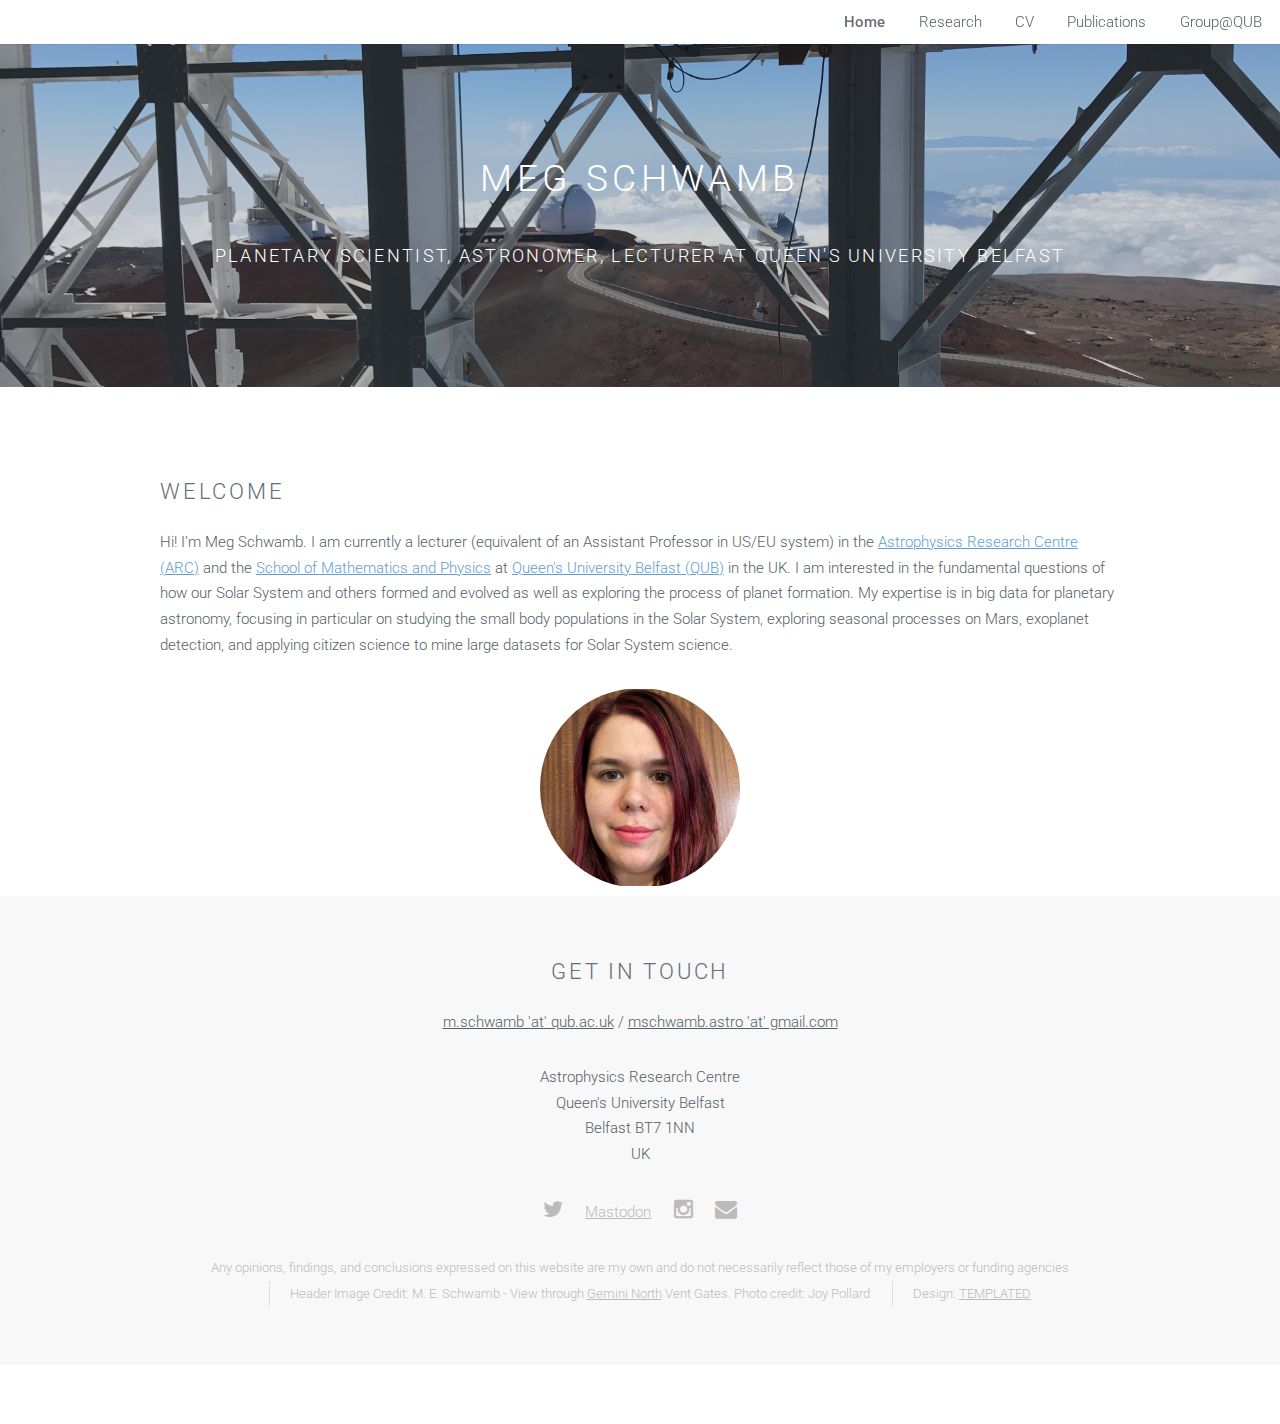
==== index.html @ 56eee299 "Update index.html" ====
<!DOCTYPE HTML>
<!--
	Ion by TEMPLATED
	templated.co @templatedco
	Released for free under the Creative Commons Attribution 3.0 license (templated.co/license)
-->
<html>
	<head>
		<title>Meg Schwamb</title>
		<meta http-equiv="content-type" content="text/html; charset=utf-8" />
		<meta name="description" content="" />
		<meta name="keywords" content="" />
		<!--[if lte IE 8]><script src="js/html5shiv.js"></script><![endif]-->
		<script src="js/jquery.min.js"></script>
		<script src="js/skel.min.js"></script>
		<script src="js/skel-layers.min.js"></script>
		<script src="js/init.js"></script>
		<noscript>
			<link rel="stylesheet" href="css/skel.css" />
			<link rel="stylesheet" href="css/style.css" />
			<link rel="stylesheet" href="css/style-xlarge.css" />
		</noscript>
	</head>
	<body id="top">

		<!-- Header -->
			<header id="header" class="skel-layers-fixed">
				<nav id="nav">
					<ul>
						<li><a href="index.html"><b>Home</b></a></li>
						<li><a href="research.html">Research</a></li>
						<li><a href="CV.html">CV</a></li>
            					<li><a href="publications.html">Publications</a></li>
						<li><a href="group.html">Group@QUB</a></li>

					</ul>
				</nav>
			</header>

		<!-- Banner -->
			<section id="banner">
				<div class="inner">
					<h2>Meg Schwamb</h2>
					<br>
					<h3> Planetary scientist, astronomer, lecturer at Queen's University Belfast</h3>
	
				</div>
			</section>

		

		<!-- Three -->
			<section id="three" class="wrapper style1">
				<div class="container">
					<div class="row">
							<section>
								<h2>Welcome</h2>
								Hi! I’m Meg Schwamb. I am currently a lecturer (equivalent of an Assistant Professor in US/EU system) in the
								 <a href="https://www.qub.ac.uk/research-centres/astrophysics-research-centre/"> Astrophysics Research Centre (ARC)</a> and the 
								<a href="http://www.qub.ac.uk/schools/SchoolofMathematicsandPhysics/">School of Mathematics and Physics</a> at
								 <a href="https://www.qub.ac.uk/">Queen's University Belfast (QUB)</a> in the UK.  
				
								I am interested in the fundamental questions of how our Solar System and others formed and evolved as well as 
								exploring the process of planet formation. My expertise is in big data for planetary astronomy, focusing in
								 particular on studying the small body populations in the Solar System, exploring seasonal processes on Mars, 
								exoplanet detection, and applying citizen science to mine large datasets for Solar System science. </p>
				
				
							</section>
					</div>
				
					  <div align="center">
						<div class="image round">
				 			<img src="files/schwamb.jpg">
						</div>
                                	</div>
				</div>
			
		<!-- Footer -->
			<footer id="footer">
				<div align="center">
						
							<h2>Get in touch</h2>

								<p> <a href="mailto:m.schwamb@qub.ac.uk">m.schwamb 'at' qub.ac.uk</a> / 
								<a href="mailto:mschwamb.astro@gmail.com">mschwamb.astro 'at' gmail.com</a> </p>
						<p> Astrophysics Research Centre <br> 
								       Queen's University Belfast <br> 
								       Belfast BT7 1NN <br>
									UK <br></p>						
	
							
							<ul class="icons">
								<li><a href="https://twitter.com/megschwamb" class="icon  fa-twitter"><span class="label">Twitter</span></a></li>
								<li><a href="https://mastodon.online/@megschwamb" rel="me" class="fa-brands  fa-mastodon"><span class="label">Mastodon</span></a></li>

					                	<li><a href="https://www.instagram.com/mschwamb/" class="icon fa-instagram"><span class="label">Instagram</span></a></li>
						               <li><a href="mailto:m.schwamb@qub.ac.uk" class="icon  fa-envelope"><span class="label">email</span></a></li>
							</ul>
					<ul class="copyright">
						<li> Any opinions, findings, and conclusions expressed on this website are my own and do not necessarily reflect those of my employers or funding agencies </li>
						<li> Header Image Credit: M. E. Schwamb - View through <a href="http://www.gemini.edu">Gemini North</a> Vent Gates. Photo credit: Joy Pollard </li>
						<li>Design: <a href="http://templated.co">TEMPLATED</a></li>
					</ul>
				</div>
			</footer>

	</body>
</html>
---- css/skel.css ----
/* Resets (http://meyerweb.com/eric/tools/css/reset/ | v2.0 | 20110126 | License: none (public domain)) */

	html,body,div,span,applet,object,iframe,h1,h2,h3,h4,h5,h6,p,blockquote,pre,a,abbr,acronym,address,big,cite,code,del,dfn,em,img,ins,kbd,q,s,samp,small,strike,strong,sub,sup,tt,var,b,u,i,center,dl,dt,dd,ol,ul,li,fieldset,form,label,legend,table,caption,tbody,tfoot,thead,tr,th,td,article,aside,canvas,details,embed,figure,figcaption,footer,header,hgroup,menu,nav,output,ruby,section,summary,time,mark,audio,video{margin:0;padding:0;border:0;font-size:100%;font:inherit;vertical-align:baseline;}article,aside,details,figcaption,figure,footer,header,hgroup,menu,nav,section{display:block;}body{line-height:1;}ol,ul{list-style:none;}blockquote,q{quotes:none;}blockquote:before,blockquote:after,q:before,q:after{content:'';content:none;}table{border-collapse:collapse;border-spacing:0;}body{-webkit-text-size-adjust:none}

/* Box Model */

	*, *:before, *:after {
		-moz-box-sizing: border-box;
		-webkit-box-sizing: border-box;
		box-sizing: border-box;
	}

/* Container */

	body {
		/* min-width: (containers) */
		min-width: 1200px;
	}

	.container {
		margin-left: auto;
		margin-right: auto;
		
		/* width: (containers) */
		width: 1200px;
	}

	/* Modifiers */
	
		.container.small {
			/* width: (containers) * 0.75; */
			width: 900px;
		}

		.container.big {
			width: 100%;

			/* max-width: (containers) * 1.25; */
			max-width: 1500px;

			/* min-width: (containers); */
			min-width: 1200px;
		}

/* Grid */

	.\31 2u { width: 100% }
	.\31 1u { width: 91.6666666667% }
	.\31 0u { width: 83.3333333333% }
	.\39 u { width: 75% }
	.\38 u { width: 66.6666666667% }
	.\37 u { width: 58.3333333333% }
	.\36 u { width: 50% }
	.\35 u { width: 41.6666666667% }
	.\34 u { width: 33.3333333333% }
	.\33 u { width: 25% }
	.\32 u { width: 16.6666666667% }
	.\31 u { width: 8.3333333333% }
	.\-11u { margin-left: 91.6666666667% }
	.\-10u { margin-left: 83.3333333333% }
	.\-9u { margin-left: 75% }
	.\-8u { margin-left: 66.6666666667% }
	.\-7u { margin-left: 58.3333333333% }
	.\-6u { margin-left: 50% }
	.\-5u { margin-left: 41.6666666667% }
	.\-4u { margin-left: 33.3333333333% }
	.\-3u { margin-left: 25% }
	.\-2u { margin-left: 16.6666666667% }
	.\-1u { margin-left: 8.3333333333% }

	/* Rows */

		.row > * {
			float: left;
		}

		.row:after {
			content: '';
			display: block;
			clear: both;
			height: 0;
		}

		.row:first-child > * {
			padding-top: 0 !important;
		}

		.row.uniform > * > :first-child {
			margin-top: 0;
		}

		.row.uniform > * > :last-child {
			margin-bottom: 0;
		}

		/* Normal */

			.row > * {
				/* padding-left: (gutters.vertical) */
				padding-left: 4em;
			}

			.row + .row > * {
				/* padding: (gutters.horizontal) 0 0 (gutters.vertical) */
				padding: 0 0 0 4em;
			}

			.row {
				/* margin-left: -(gutters.vertical) */
				margin-left: -4em;
			}

			.row + .row.uniform > * {
				/* padding: (gutters.vertical) 0 0 (gutters.vertical) */
				padding: 4em 0 0 4em;
			}

		/* Flush */

			.row.flush > * {
				padding-left: 0;
			}

			.row + .row.flush > * {
				padding: 0;
			}

			.row.flush {
				margin-left: 0;
			}

			.row + .row.uniform.flush > * {
				padding: 0;
			}

		/* Quarter */

			.row.quarter > * {
				/* padding-left: (gutters.vertical * 0.25) */
				padding-left: 1em;
			}

			.row + .row.quarter > * {
				/* padding: (gutters.horizontal * 0.25) 0 0 (gutters.vertical * 0.25) */
				padding: 0 0 0 1em;
			}

			.row.quarter {
				/* margin-left: -(gutters.vertical * 0.25) */
				margin-left: -1em;
			}

			.row + .row.uniform.quarter > * {
				/* padding: (gutters.vertical * 0.25) 0 0 (gutters.vertical * 0.25) */
				padding: 1em 0 0 1em;
			}

		/* Half */

			.row.half > * {
				/* padding-left: (gutters.vertical * 0.5) */
				padding-left: 2em;
			}

			.row + .row.half > * {
				/* padding: (gutters.horizontal * 0.5) 0 0 (gutters.vertical * 0.5) */
				padding: 0 0 0 2em;
			}

			.row.half {
				/* margin-left: -(gutters.vertical * 0.5) */
				margin-left: -2em;
			}

			.row + .row.uniform.half > * {
				/* padding: (gutters.vertical * 0.5) 0 0 (gutters.vertical * 0.5) */
				padding: 2em 0 0 2em;
			}

		/* One and (a) Half */

			.row.oneandhalf > * {
				/* padding-left: (gutters.vertical * 1.5) */
				padding-left: 6em;
			}

			.row + .row.oneandhalf > * {
				/* padding: (gutters.horizontal * 1.5) 0 0 (gutters.vertical * 1.5) */
				padding: 0 0 0 6em;
			}

			.row.oneandhalf {
				/* margin-left: -(gutters.vertical * 1.5) */
				margin-left: -6em;
			}

			.row + .row.uniform.oneandhalf > * {
				/* padding: (gutters.vertical * 1.5) 0 0 (gutters.vertical * 1.5) */
				padding: 6em 0 0 6em;
			}

		/* Double */

			.row.double > * {
				/* padding-left: (gutters.vertical * 2) */
				padding-left: 8em;
			}

			.row + .row.double > * {
				/* padding: (gutters.horizontal * 2) 0 0 (gutters.vertical * 2) */
				padding: 0 0 0 8em;
			}

			.row.double {
				/* margin-left: -(gutters.vertical * 2) */
				margin-left: -8em;
			}

			.row + .row.uniform.double > * {
				/* padding: (gutters.vertical * 2) 0 0 (gutters.vertical * 2) */
				padding: 8em 0 0 8em;
			}
---- css/style.css ----
@charset "UTF-8";
@import url(font-awesome.min.css);
@import url("http://fonts.googleapis.com/css?family=Roboto:500,300");

/*
	Ion by TEMPLATED
	templated.co @templatedco
	Released for free under the Creative Commons Attribution 3.0 license (templated.co/license)
*/

/* Basic */

	body {
		background: #fff;
	}

	body, input, select, textarea {
		color: #555f66;
		font-family: "Roboto", Helvetica, sans-serif;
		font-size: 14pt;
		font-weight: 300;
		line-height: 1.75em;
	}

	a {
		color: #629DD1;
		text-decoration: underline;
	}

		a:hover {
			text-decoration: none;
		}

	strong, b {
		color: #666f77;
		font-weight: 500;
	}

	em, i {
		font-style: italic;
	}

	p {
		margin: 0 0 2em 0;
	}

	h1, h2, h3, h4, h5, h6 {
		color: #666f77;
		font-weight: 300;
		line-height: 1em;
		margin: 0 0 1em 0;
		text-transform: uppercase;
		letter-spacing: 0.125em;
	}

		h1 a, h2 a, h3 a, h4 a, h5 a, h6 a {
			color: inherit;
			text-decoration: none;
		}

	h2 {
		font-size: 1.5em;
		line-height: 1.5em;
	}

	h3 {
		font-size: 1.25em;
		line-height: 1.5em;
	}

	h4 {
		font-size: 1em;
		line-height: 1.5em;
	}

	h5 {
		font-size: 0.9em;
		line-height: 1.5em;
	}

	h6 {
		font-size: 0.7em;
		line-height: 1.5em;
	}

	sub {
		font-size: 0.8em;
		position: relative;
		top: 0.5em;
	}

	sup {
		font-size: 0.8em;
		position: relative;
		top: -0.5em;
	}

	hr {
		border: 0;
		border-bottom: solid 1px rgba(144, 144, 144, 0.25);
		margin: 3em 0;
	}

		hr.major {
			margin: 2em 0 5em 0;
		}

	blockquote {
		border-left: solid 4px rgba(144, 144, 144, 0.25);
		font-style: italic;
		margin: 0 0 2em 0;
		padding: 0.5em 0 0.5em 2em;
	}

	code {
		background: rgba(144, 144, 144, 0.075);
		border-radius: 6px;
		border: solid 1px rgba(144, 144, 144, 0.25);
		font-family: "Courier New", monospace;
		font-size: 0.9em;
		margin: 0 0.25em;
		padding: 0.25em 0.65em;
	}

	pre {
		-webkit-overflow-scrolling: touch;
		font-family: "Courier New", monospace;
		font-size: 0.9em;
		margin: 0 0 2em 0;
		overflow-x: auto;
	}

		pre code {
			display: block;
			line-height: 1.75em;
			padding: 1em 1.5em;
		}

	.align-left {
		text-align: left;
	}

	.align-center {
		text-align: center;
	}

	.align-right {
		text-align: right;
	}

/* Section/Article */

	section.special, article.special {
		text-align: center;
	}

	header p {
		color: #bbb;
		position: relative;
		margin: 0 0 1.5em 0;
	}

	header h2 + p {
		font-size: 1.25em;
		margin-top: -1em;
		line-height: 1.5em;
	}

	header h3 + p {
		font-size: 1.1em;
		margin-top: -0.85em;
		line-height: 1.5em;
	}

	header h4 + p,
	header h5 + p,
	header h6 + p {
		font-size: 0.9em;
		margin-top: -0.75em;
		line-height: 1.5em;
	}

	header.major {
		text-align: center;
		margin: 0 0 4em 0;
	}

		header.major h2 {
			font-size: 2em;
		}

		header.major h2 + p {
			font-size: 1.5em;
			margin: -1em 0 2em 0;
		}

/* Form */

	form {
		margin: 0 0 2em 0;
	}

	label {
		color: #666f77;
		display: block;
		font-size: 0.9em;
		font-weight: 500;
		margin: 0 0 1em 0;
	}

	input[type="text"],
	input[type="password"],
	input[type="email"],
	select,
	textarea {
		-moz-appearance: none;
		-webkit-appearance: none;
		-o-appearance: none;
		-ms-appearance: none;
		appearance: none;
		background: rgba(144, 144, 144, 0.075);
		border-radius: 6px;
		border: none;
		border: solid 1px rgba(144, 144, 144, 0.25);
		color: inherit;
		display: block;
		outline: 0;
		padding: 0 1em;
		text-decoration: none;
		width: 100%;
	}

		input[type="text"]:invalid,
		input[type="password"]:invalid,
		input[type="email"]:invalid,
		select:invalid,
		textarea:invalid {
			box-shadow: none;
		}

		input[type="text"]:focus,
		input[type="password"]:focus,
		input[type="email"]:focus,
		select:focus,
		textarea:focus {
			border-color: #629DD1;
			box-shadow: 0 0 0 1px #629DD1;
		}

	.select-wrapper {
		text-decoration: none;
		display: block;
		position: relative;
	}

		.select-wrapper:before {
			content: "";
			-moz-osx-font-smoothing: grayscale;
			-webkit-font-smoothing: antialiased;
			font-family: FontAwesome;
			font-style: normal;
			font-weight: normal;
			text-transform: none !important;
		}

		.select-wrapper:before {
			color: rgba(144, 144, 144, 0.25);
			display: block;
			height: 2.75em;
			line-height: 2.75em;
			pointer-events: none;
			position: absolute;
			right: 0;
			text-align: center;
			top: 0;
			width: 2.75em;
		}

		.select-wrapper select::-ms-expand {
			display: none;
		}

	input[type="text"],
	input[type="password"],
	input[type="email"],
	select {
		height: 2.75em;
	}

	textarea {
		padding: 0.75em 1em;
	}

	input[type="checkbox"],
	input[type="radio"] {
		-moz-appearance: none;
		-webkit-appearance: none;
		-o-appearance: none;
		-ms-appearance: none;
		appearance: none;
		display: block;
		float: left;
		margin-right: -2em;
		opacity: 0;
		width: 1em;
		z-index: -1;
	}

		input[type="checkbox"] + label,
		input[type="radio"] + label {
			text-decoration: none;
			color: #555f66;
			cursor: pointer;
			display: inline-block;
			font-size: 1em;
			font-weight: 300;
			padding-left: 2.4em;
			padding-right: 0.75em;
			position: relative;
		}

			input[type="checkbox"] + label:before,
			input[type="radio"] + label:before {
				-moz-osx-font-smoothing: grayscale;
				-webkit-font-smoothing: antialiased;
				font-family: FontAwesome;
				font-style: normal;
				font-weight: normal;
				text-transform: none !important;
			}

			input[type="checkbox"] + label:before,
			input[type="radio"] + label:before {
				background: rgba(144, 144, 144, 0.075);
				border-radius: 6px;
				border: solid 1px rgba(144, 144, 144, 0.25);
				content: '';
				display: inline-block;
				height: 1.65em;
				left: 0;
				line-height: 1.58125em;
				position: absolute;
				text-align: center;
				top: 0;
				width: 1.65em;
			}

		input[type="checkbox"]:checked + label:before,
		input[type="radio"]:checked + label:before {
			background: #192024;
			border-color: #192024;
			color: #ffffff;
			content: '\f00c';
		}

		input[type="checkbox"]:focus + label:before,
		input[type="radio"]:focus + label:before {
			border-color: #629DD1;
			box-shadow: 0 0 0 1px #629DD1;
		}

	input[type="checkbox"] + label:before {
		border-radius: 6px;
	}

	input[type="radio"] + label:before {
		border-radius: 100%;
	}

	::-webkit-input-placeholder {
		color: #bbb !important;
		opacity: 1.0;
	}

	:-moz-placeholder {
		color: #bbb !important;
		opacity: 1.0;
	}

	::-moz-placeholder {
		color: #bbb !important;
		opacity: 1.0;
	}

	:-ms-input-placeholder {
		color: #bbb !important;
		opacity: 1.0;
	}

	.formerize-placeholder {
		color: #bbb !important;
		opacity: 1.0;
	}

/* Box */

	.box {
		border-radius: 6px;
		border: solid 1px rgba(144, 144, 144, 0.25);
		margin-bottom: 2em;
		padding: 3em 2em;
	}

		.box > :last-child,
		.box > :last-child > :last-child,
		.box > :last-child > :last-child > :last-child {
			margin-bottom: 0;
		}

		.box.alt {
			border: 0;
			border-radius: 0;
			padding: 0;
		}

/* Icon */

	.icon {
		text-decoration: none;
		border-bottom: none;
		position: relative;
	}

		.icon:before {
			-moz-osx-font-smoothing: grayscale;
			-webkit-font-smoothing: antialiased;
			font-family: FontAwesome;
			font-style: normal;
			font-weight: normal;
			text-transform: none !important;
		}

		.icon > .label {
			display: none;
		}

		.icon.major {
			display: inline-block;
			margin: 0 0 1.25em 0;
			color: #ffffff;
			background: #629DD1;
			width: 3em;
			height: 3em;
			font-size: 2em;
			text-align: center;
			line-height: 3em;
			border-radius: 100%;
			box-shadow: 0 0 0 10px #fff, 0 0 0 11px rgba(144, 144, 144, 0.25);
		}

/* Image */

	.image {
		border-radius: 6px;
		border: 0;
		display: inline-block;
		position: relative;
	}

		.image img {
			border-radius: 6px;
			display: block;
		}

		.image.round img {
			border-radius: 100%;
		      	text-align: center;
			width: 200px;
    			height: 200px;
    			object-fit: contain;

			}
		.image.left {
			float: left;
			padding: 0 1.5em 1em 0;
			top: 0.25em;
		}

		.image.right {
			float: right;
			padding: 0 0 1em 1.5em;
			top: 0.25em;
		}

		.image.fit {
			display: block;
			margin: 0 0 2em 0;
			width: 100%;
		}

			.image.fit img {
				display: block;
				width: 100%;
			}

/* List */

	ol {
		list-style: decimal;
		margin: 0 0 2em 0;
		padding-left: 1.25em;
	}

		ol li {
			padding-left: 0.25em;
		}

	ul {
		list-style: disc;
		margin: 0 0 2em 0;
		padding-left: 1em;
	}

		ul li {
			padding-left: 0.5em;
		}

		ul.alt {
			list-style: none;
			padding-left: 0;
		}

			ul.alt li {
				border-top: solid 1px rgba(144, 144, 144, 0.25);
				padding: 0.5em 0;
			}

				ul.alt li:first-child {
					border-top: 0;
					padding-top: 0;
				}

		ul.icons {
			cursor: default;
			list-style: none;
			padding-left: 0;
		}

			ul.icons li {
				display: inline-block;
				padding: 0 1.25em 0 0;
			}

				ul.icons li:last-child {
					padding-right: 0;
				}

				ul.icons li .icon:before {
					font-size: 1.5em;
				}

		ul.actions {
			cursor: default;
			list-style: none;
			padding-left: 0;
		}

			ul.actions li {
				display: inline-block;
				padding: 0 1em 0 0;
				vertical-align: middle;
			}

				ul.actions li:last-child {
					padding-right: 0;
				}

			ul.actions.small li {
				padding: 0 0.5em 0 0;
			}

			ul.actions.vertical li {
				display: block;
				padding: 1em 0 0 0;
			}

				ul.actions.vertical li:first-child {
					padding-top: 0;
				}

				ul.actions.vertical li > * {
					margin-bottom: 0;
				}

			ul.actions.vertical.small li {
				padding: 0.5em 0 0 0;
			}

				ul.actions.vertical.small li:first-child {
					padding-top: 0;
				}

			ul.actions.fit {
				display: table;
				margin-left: -1em;
				padding: 0;
				table-layout: fixed;
				width: calc(100% + 1em);
			}

				ul.actions.fit li {
					display: table-cell;
					padding: 0 0 0 1em;
				}

					ul.actions.fit li > * {
						margin-bottom: 0;
					}

				ul.actions.fit.small {
					margin-left: -0.5em;
					width: calc(100% + 0.5em);
				}

					ul.actions.fit.small li {
						padding: 0 0 0 0.5em;
					}

	dl {
		margin: 0 0 2em 0;
	}

/* Table */

	.table-wrapper {
		-webkit-overflow-scrolling: touch;
		overflow-x: auto;
	}

	table {
		margin: 0 0 2em 0;
		width: 100%;
	}

		table tbody tr {
			border: solid 1px rgba(144, 144, 144, 0.25);
			border-left: 0;
			border-right: 0;
		}

			table tbody tr:nth-child(2n + 1) {
				background-color: rgba(144, 144, 144, 0.075);
			}

		table td {
			padding: 0.75em 0.75em;
		}

		table th {
			color: #666f77;
			font-size: 0.9em;
			font-weight: 500;
			padding: 0 0.75em 0.75em 0.75em;
			text-align: left;
		}

		table thead {
			border-bottom: solid 2px rgba(144, 144, 144, 0.25);
		}

		table tfoot {
			border-top: solid 2px rgba(144, 144, 144, 0.25);
		}

		table.alt {
			border-collapse: separate;
		}

			table.alt tbody tr td {
				border: solid 1px rgba(144, 144, 144, 0.25);
				border-left-width: 0;
				border-top-width: 0;
			}

				table.alt tbody tr td:first-child {
					border-left-width: 1px;
				}

			table.alt tbody tr:first-child td {
				border-top-width: 1px;
			}

			table.alt thead {
				border-bottom: 0;
			}

			table.alt tfoot {
				border-top: 0;
			}

/* Button */

	input[type="submit"],
	input[type="reset"],
	input[type="button"],
	.button {
		-moz-appearance: none;
		-webkit-appearance: none;
		-o-appearance: none;
		-ms-appearance: none;
		appearance: none;
		-moz-transition: background-color 0.2s ease-in-out, color 0.2s ease-in-out;
		-webkit-transition: background-color 0.2s ease-in-out, color 0.2s ease-in-out;
		-o-transition: background-color 0.2s ease-in-out, color 0.2s ease-in-out;
		-ms-transition: background-color 0.2s ease-in-out, color 0.2s ease-in-out;
		transition: background-color 0.2s ease-in-out, color 0.2s ease-in-out;
		background-color: #192024;
		border-radius: 6px;
		border: 0;
		color: #ffffff !important;
		cursor: pointer;
		display: inline-block;
		font-weight: 300;
		text-transform: uppercase;
		letter-spacing: 0.125em;
		font-size: 0.9em;
		height: 2.85em;
		line-height: 2.85em;
		padding: 0 1.75em;
		text-align: center;
		text-decoration: none;
		white-space: nowrap;
		text-indent: 0.25em;
	}

		input[type="submit"]:hover,
		input[type="reset"]:hover,
		input[type="button"]:hover,
		.button:hover {
			background-color: #232d33;
		}

		input[type="submit"]:active,
		input[type="reset"]:active,
		input[type="button"]:active,
		.button:active {
			background-color: #0f1315;
		}

		input[type="submit"].icon,
		input[type="reset"].icon,
		input[type="button"].icon,
		.button.icon {
			padding-left: 1.35em;
		}

			input[type="submit"].icon:before,
			input[type="reset"].icon:before,
			input[type="button"].icon:before,
			.button.icon:before {
				margin-right: 0.5em;
			}

		input[type="submit"].fit,
		input[type="reset"].fit,
		input[type="button"].fit,
		.button.fit {
			display: block;
			margin: 0 0 1em 0;
			width: 100%;
		}

		input[type="submit"].small,
		input[type="reset"].small,
		input[type="button"].small,
		.button.small {
			font-size: 0.7em;
		}

		input[type="submit"].big,
		input[type="reset"].big,
		input[type="button"].big,
		.button.big {
			font-size: 1.2em;
			height: 2.65em;
			line-height: 2.65em;
		}

		input[type="submit"].alt,
		input[type="reset"].alt,
		input[type="button"].alt,
		.button.alt {
			background-color: transparent;
			box-shadow: inset 0 0 0 1px rgba(144, 144, 144, 0.25);
			color: #666f77 !important;
		}

			input[type="submit"].alt:hover,
			input[type="reset"].alt:hover,
			input[type="button"].alt:hover,
			.button.alt:hover {
				background-color: rgba(144, 144, 144, 0.075);
			}

			input[type="submit"].alt:active,
			input[type="reset"].alt:active,
			input[type="button"].alt:active,
			.button.alt:active {
				background-color: rgba(144, 144, 144, 0.2);
			}

			input[type="submit"].alt.icon:before,
			input[type="reset"].alt.icon:before,
			input[type="button"].alt.icon:before,
			.button.alt.icon:before {
				color: #bbb;
			}

		input[type="submit"].special,
		input[type="reset"].special,
		input[type="button"].special,
		.button.special {
			background-color: #629DD1;
			color: #ffffff !important;
		}

			input[type="submit"].special:hover,
			input[type="reset"].special:hover,
			input[type="button"].special:hover,
			.button.special:hover {
				background-color: #76a9d7;
			}

			input[type="submit"].special:active,
			input[type="reset"].special:active,
			input[type="button"].special:active,
			.button.special:active {
				background-color: #4e91cb;
			}

		input[type="submit"].disabled, input[type="submit"]:disabled,
		input[type="reset"].disabled,
		input[type="reset"]:disabled,
		input[type="button"].disabled,
		input[type="button"]:disabled,
		.button.disabled,
		.button:disabled {
			background-color: #555f66 !important;
			box-shadow: inset 0 -0.15em 0 0 rgba(0, 0, 0, 0.15);
			color: #fff !important;
			cursor: default;
			opacity: 0.25;
		}

/* Wrapper */

	.wrapper {
		padding: 6em 0 4em 0;
	}

		.wrapper.style1 {
			background: #fff;
			color: #555f66;
		}

		.wrapper.style2 {
			background: #192024;
			color: #c5c7c8;
		}

			.wrapper.style2 h2, .wrapper.style2 h3, .wrapper.style2 h4, .wrapper.style2 h5, .wrapper.style2 h6 {
				color: #ffffff;
			}

			.wrapper.style2 header p {
				color: #a3a5a7;
			}

			.wrapper.style2 .button.alt {
				box-shadow: inset 0 0 0 1px rgba(144, 144, 144, 0.75);
				color: #ffffff !important;
			}

				.wrapper.style2 .button.alt:hover {
					background-color: rgba(144, 144, 144, 0.275);
				}

				.wrapper.style2 .button.alt:active {
					background-color: rgba(144, 144, 144, 0.4);
				}

				.wrapper.style2 .button.alt.icon:before {
					color: #a3a5a7;
				}

/* Header */

	#skel-layers-wrapper {
		padding-top: 3em;
	}

	#header {
		background: #fff;
		color: #555f66;
		cursor: default;
		height: 3em;
		left: 0;
		line-height: 3em;
		position: fixed;
		top: 0;
		width: 100%;
		z-index: 10000;
		box-shadow: 0 0 0.1em 0 rgba(0, 0, 0, 0.25);
	}

		#header h1 {
			color: #666f77;
			font-weight: 500;
			height: inherit;
			left: 1.25em;
			line-height: inherit;
			margin: 0;
			padding: 0;
			position: absolute;
			top: 0;
		}

			#header h1 a {
				font-size: 1.25em;
			}

		#header nav {
			height: inherit;
			line-height: inherit;
			position: absolute;
			right: 1.25em;
			top: 0;
			vertical-align: middle;
		}

			#header nav > ul {
				list-style: none;
				margin: 0;
				padding-left: 0;
			}

				#header nav > ul > li {
					border-radius: 6px;
					display: inline-block;
					margin-left: 2em;
					padding-left: 0;
				}

					#header nav > ul > li a {
						-moz-transition: color 0.2s ease-in-out;
						-webkit-transition: color 0.2s ease-in-out;
						-o-transition: color 0.2s ease-in-out;
						-ms-transition: color 0.2s ease-in-out;
						transition: color 0.2s ease-in-out;
						color: #555f66;
						display: inline-block;
						text-decoration: none;
					}

						#header nav > ul > li a:hover {
							color: #629DD1;
						}

					#header nav > ul > li:first-child {
						margin-left: 0;
					}

					#header nav > ul > li .button {
						height: 2.25em;
						line-height: 2.25em;
						margin-bottom: 0;
						padding: 0 1em;
						position: relative;
						top: -0.075em;
						vertical-align: middle;
					}

		#header .container {
			position: relative;
		}

			#header .container h1 {
				left: 0;
			}

			#header .container nav {
				right: 0;
			}

/* Banner */

	#banner {
		background-color: #666666;
		background-image: url("../images/banner.jpg");
		background-size: cover;
		background-position: center center;
		background-repeat: no-repeat;
		color: #d8d8d8;
		padding: 14em 0;
		text-align: center;
		position: relative;
	}

		#banner:before {
			content: '';
			position: absolute;
			left: 0;
			top: 0;
			width: 100%;
			height: 100%;
			background: rgba(64, 72, 80, 0.25);
		}

		#banner .inner {
			position: relative;
			z-index: 1;
		}

			#banner .inner :last-child {
				margin-bottom: 0;
			}

		#banner h2, #banner h3, #banner h4, #banner h5, #banner h6 {
			color: #ffffff;
		}

		#banner .button.alt {
			box-shadow: inset 0 0 0 1px rgba(144, 144, 144, 0.75);
			color: #ffffff !important;
		}

			#banner .button.alt:hover {
				background-color: rgba(144, 144, 144, 0.275);
			}

			#banner .button.alt:active {
				background-color: rgba(144, 144, 144, 0.4);
			}

			#banner .button.alt.icon:before {
				color: #c1c1c1;
			}

		#banner .button {
			min-width: 12em;
		}

		#banner h2 {
			font-size: 3.5em;
			line-height: 1em;
			margin: 0 0 0.5em 0;
			padding: 0;
		}

		#banner p {
			font-size: 1.5em;
			margin-bottom: 2em;
		}

			#banner p a {
				color: #ffffff;
				text-decoration: none;
			}

/* Footer */

	#footer {
		background: #f8f8f8;
		padding: 4em 0 6em 0;
	}

		#footer a {
			color: inherit;
		}

		#footer .copyright {
			color: #bbb;
			font-size: 0.9em;
			margin: 2em 0 0 0;
			padding: 0;
			text-align: center;
		}

			#footer .copyright li {
				border-left: solid 1px rgba(144, 144, 144, 0.25);
				display: inline-block;
				list-style: none;
				margin-left: 1.5em;
				padding-left: 1.5em;
			}

				#footer .copyright li:first-child {
					border-left: 0;
					margin-left: 0;
					padding-left: 0;
				}

		#footer .icons a {
			color: #bbb;
		}
---- css/style-xlarge.css ----
/*
	Ion by TEMPLATED
	templated.co @templatedco
	Released for free under the Creative Commons Attribution 3.0 license (templated.co/license)
*/

/* Basic */

	body, input, select, textarea {
		font-size: 12pt;
	}

/* Banner */

	#banner {
		padding: 9em 0;
	}
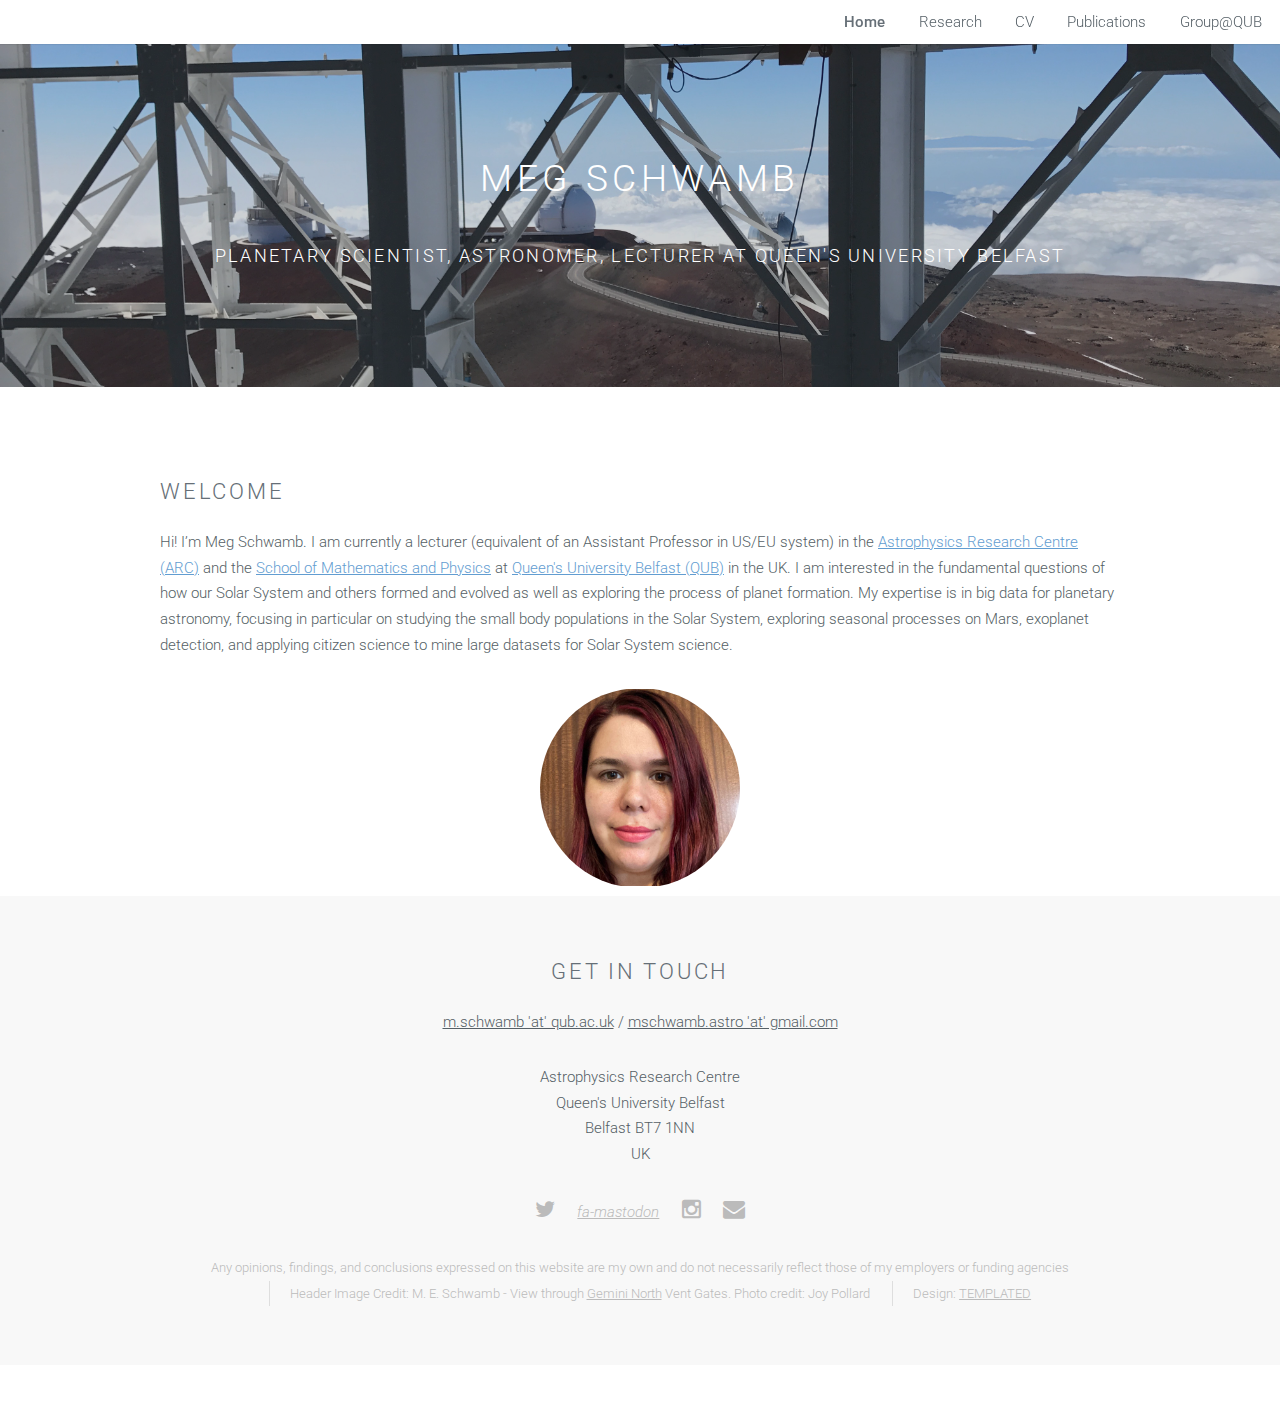
==== commit 4d8465bf: "Update index.html" ====
--- a/index.html
+++ b/index.html
@@ -92,7 +92,7 @@
 							
 							<ul class="icons">
 								<li><a href="https://twitter.com/megschwamb" class="icon  fa-twitter"><span class="label">Twitter</span></a></li>
-								<li><a href="https://mastodon.online/@megschwamb" rel="me" class="fa-brands  fa-mastodon"><span class="label">Mastodon</span></a></li>
+								<li><a href="https://mastodon.online/@megschwamb" rel="me" class="fab fa-mastodon"><span class="label"><i class='fab fa-mastodon'>fa-mastodon</i></span></a></li>
 
 					                	<li><a href="https://www.instagram.com/mschwamb/" class="icon fa-instagram"><span class="label">Instagram</span></a></li>
 						               <li><a href="mailto:m.schwamb@qub.ac.uk" class="icon  fa-envelope"><span class="label">email</span></a></li>
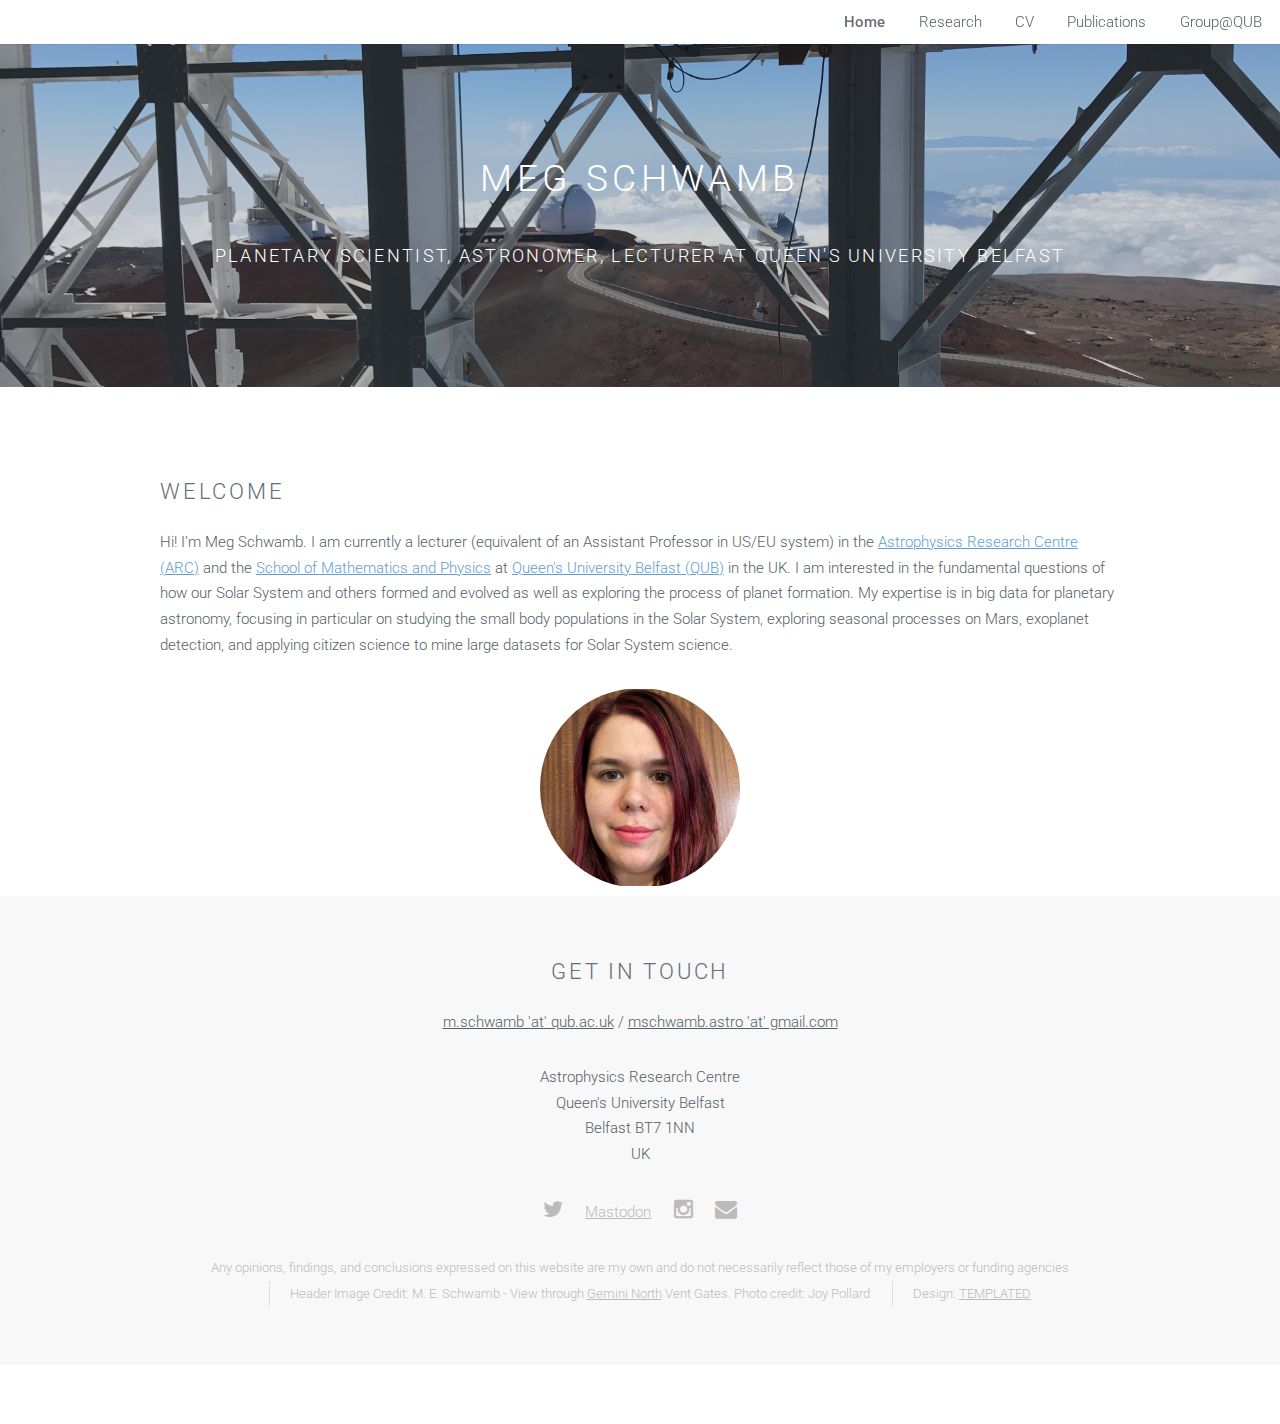
==== commit 99f56773: "Update index.html" ====
--- a/index.html
+++ b/index.html
@@ -92,7 +92,7 @@
 							
 							<ul class="icons">
 								<li><a href="https://twitter.com/megschwamb" class="icon  fa-twitter"><span class="label">Twitter</span></a></li>
-								<li><a href="https://mastodon.online/@megschwamb" rel="me" class="fab fa-mastodon"><span class="label"><i class='fab fa-mastodon'>fa-mastodon</i></span></a></li>
+								<li><a href="https://mastodon.online/@megschwamb" rel="me" class="fab fa-mastodon">Mastodon</a></li>
 
 					                	<li><a href="https://www.instagram.com/mschwamb/" class="icon fa-instagram"><span class="label">Instagram</span></a></li>
 						               <li><a href="mailto:m.schwamb@qub.ac.uk" class="icon  fa-envelope"><span class="label">email</span></a></li>
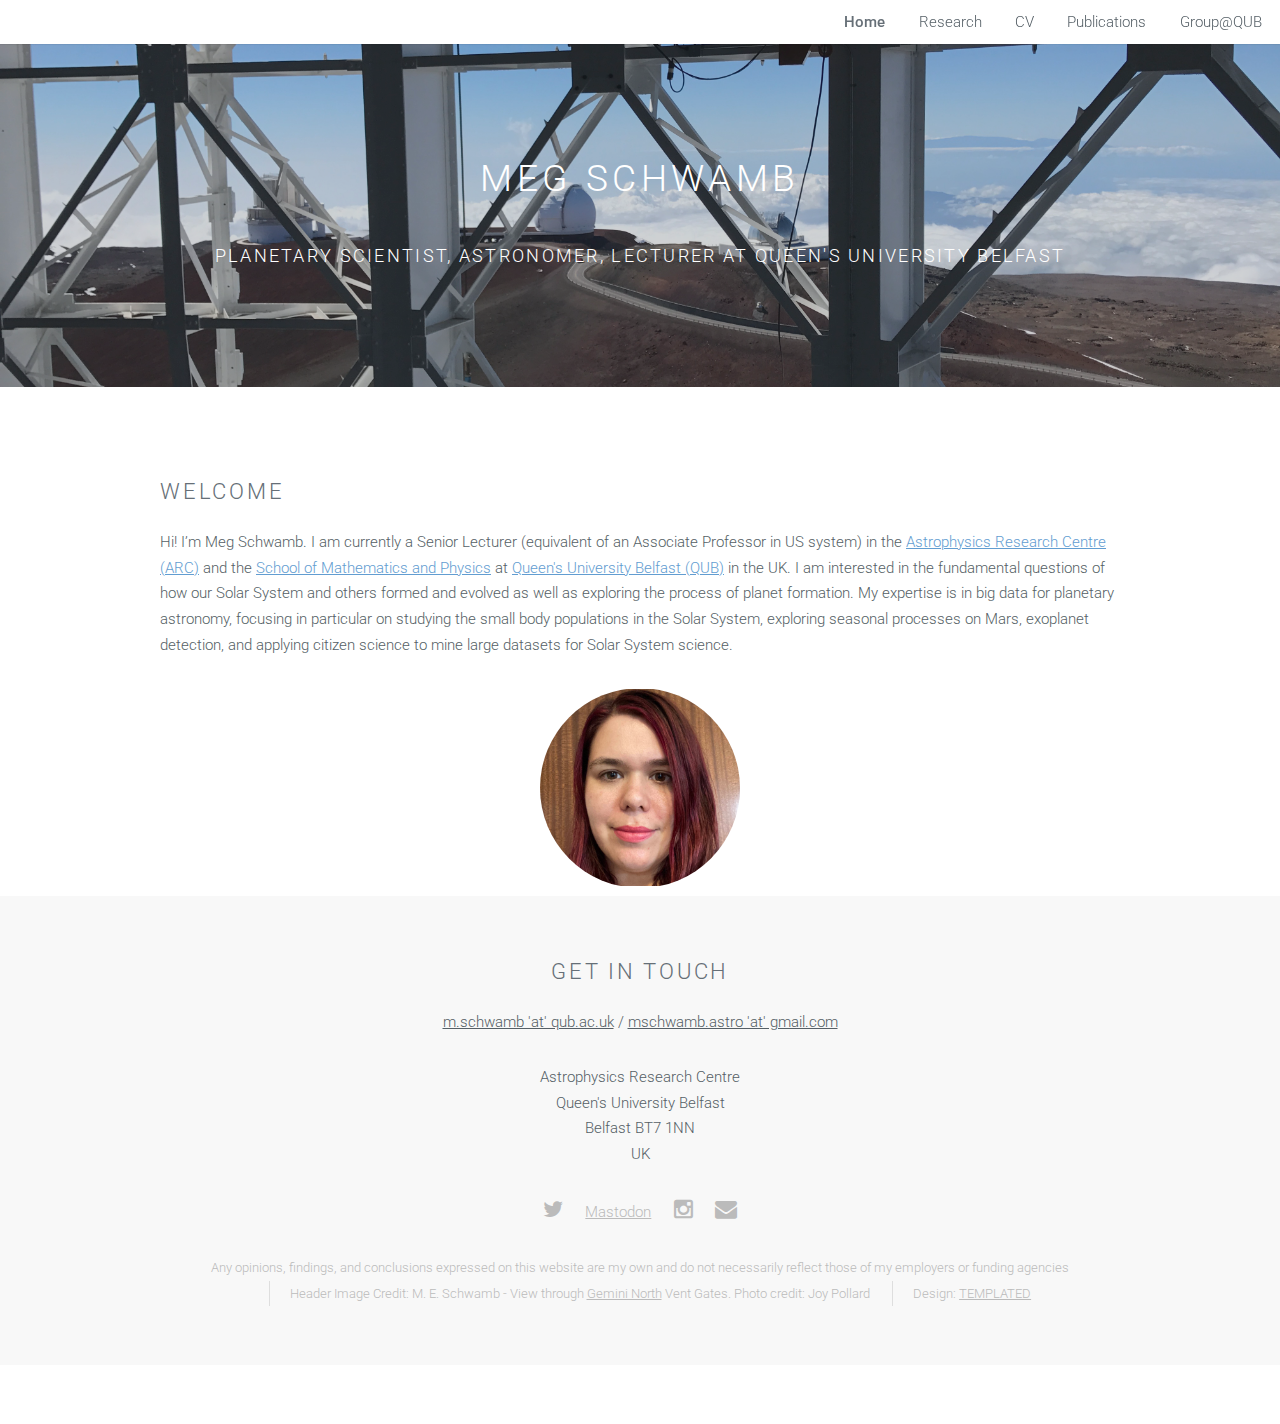
==== commit 0e21a03e: "Update index.html" ====
--- a/index.html
+++ b/index.html
@@ -55,7 +55,7 @@
 					<div class="row">
 							<section>
 								<h2>Welcome</h2>
-								Hi! I’m Meg Schwamb. I am currently a lecturer (equivalent of an Assistant Professor in US/EU system) in the
+								Hi! I’m Meg Schwamb. I am currently a Senior Lecturer (equivalent of an Associate Professor in US system) in the
 								 <a href="https://www.qub.ac.uk/research-centres/astrophysics-research-centre/"> Astrophysics Research Centre (ARC)</a> and the 
 								<a href="http://www.qub.ac.uk/schools/SchoolofMathematicsandPhysics/">School of Mathematics and Physics</a> at
 								 <a href="https://www.qub.ac.uk/">Queen's University Belfast (QUB)</a> in the UK.  
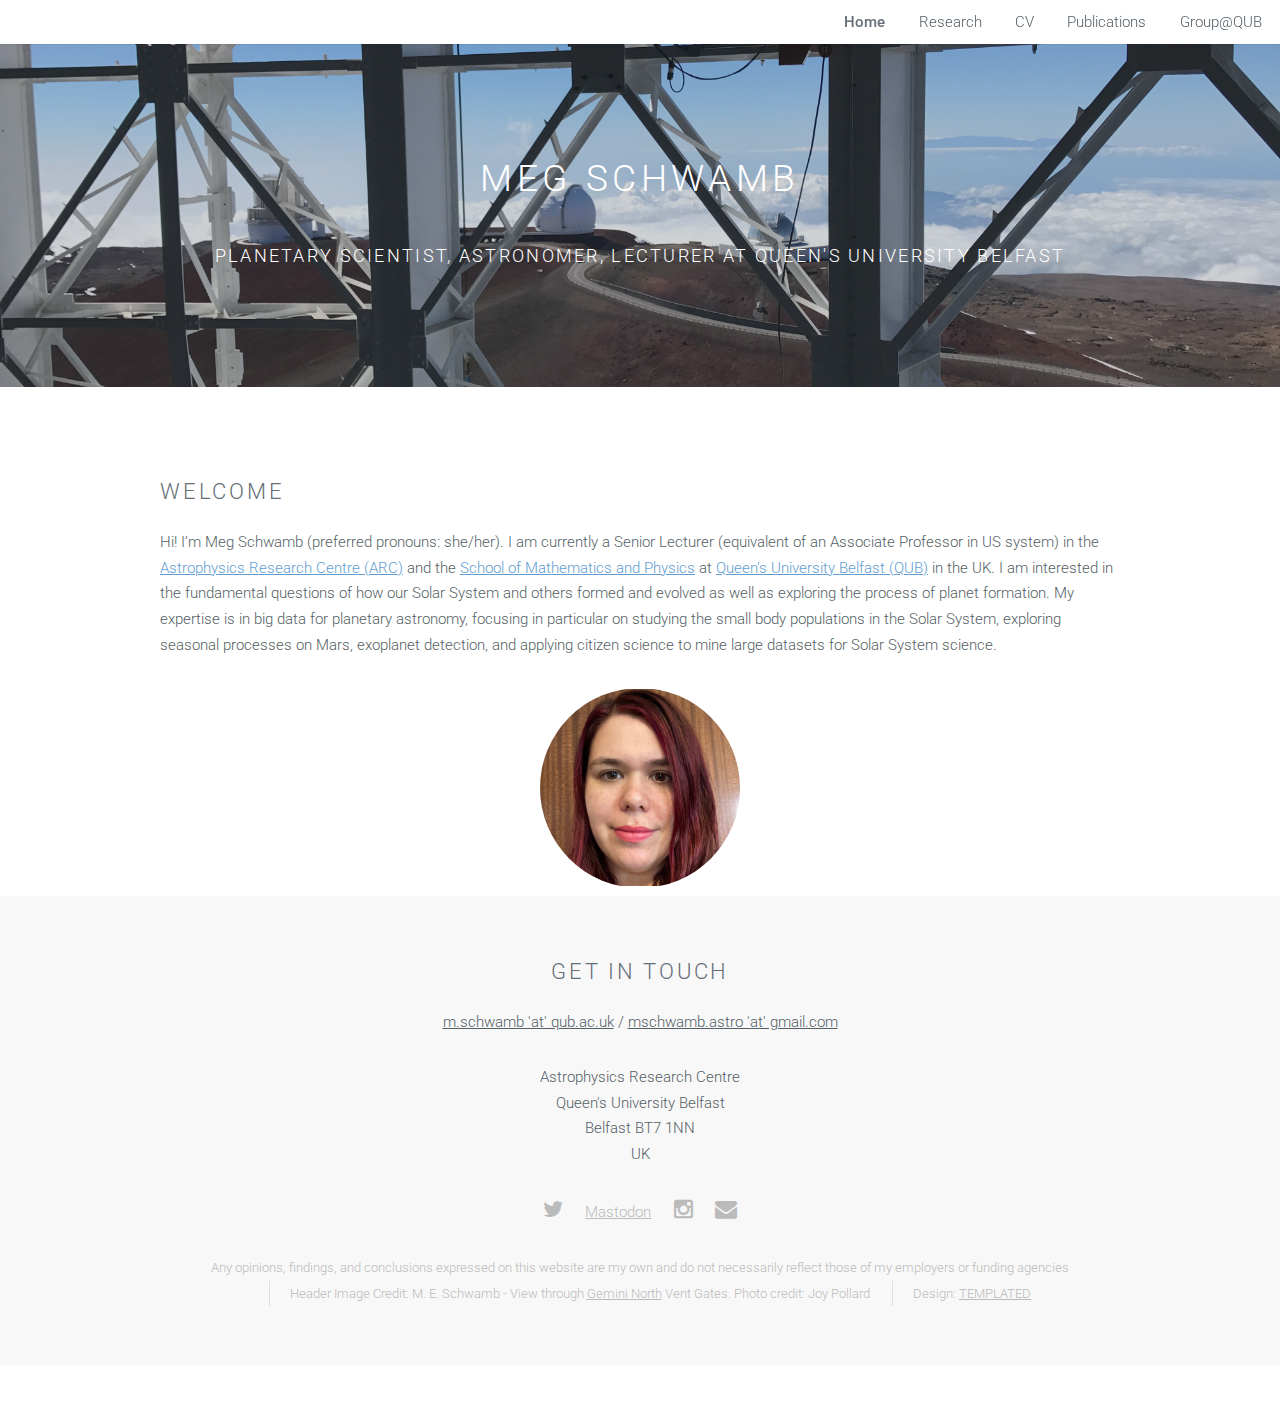
==== commit 74b4a0a0: "Update index.html" ====
--- a/index.html
+++ b/index.html
@@ -55,7 +55,7 @@
 					<div class="row">
 							<section>
 								<h2>Welcome</h2>
-								Hi! I’m Meg Schwamb. I am currently a Senior Lecturer (equivalent of an Associate Professor in US system) in the
+								Hi! I’m Meg Schwamb (preferred pronouns: she/her). I am currently a Senior Lecturer (equivalent of an Associate Professor in US system) in the
 								 <a href="https://www.qub.ac.uk/research-centres/astrophysics-research-centre/"> Astrophysics Research Centre (ARC)</a> and the 
 								<a href="http://www.qub.ac.uk/schools/SchoolofMathematicsandPhysics/">School of Mathematics and Physics</a> at
 								 <a href="https://www.qub.ac.uk/">Queen's University Belfast (QUB)</a> in the UK.  
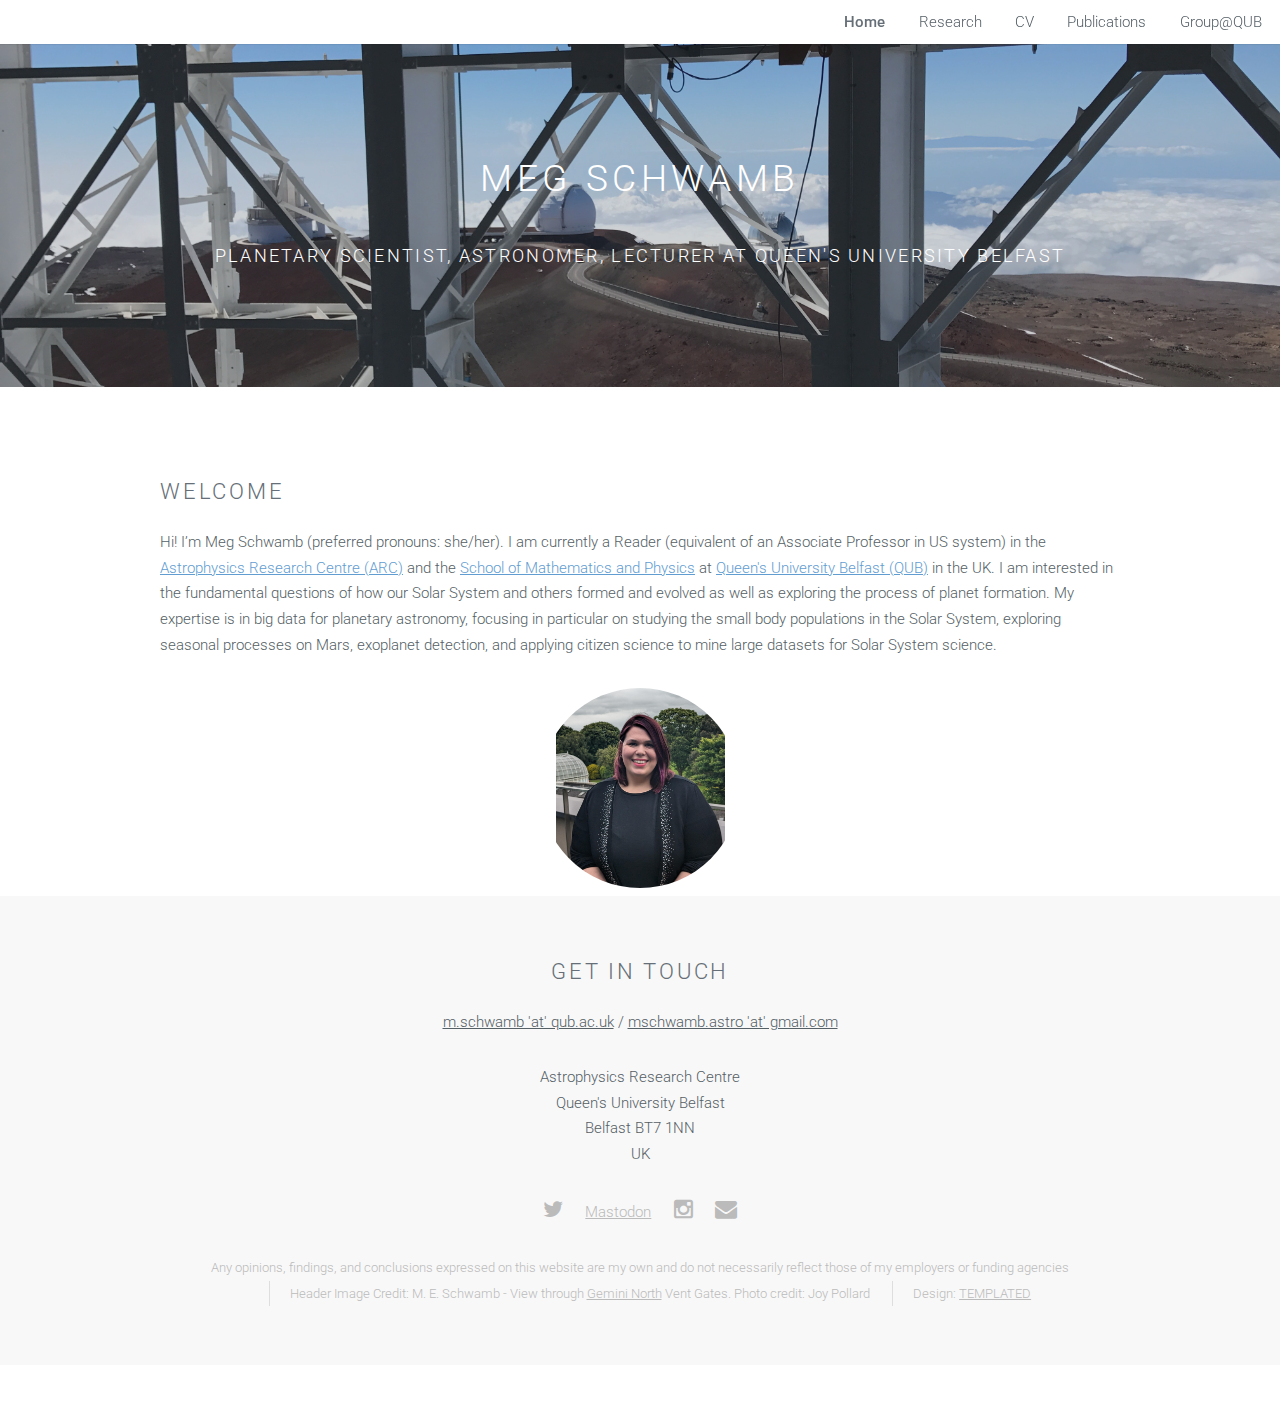
==== commit e625a1d1: "Update index.html" ====
--- a/index.html
+++ b/index.html
@@ -55,7 +55,7 @@
 					<div class="row">
 							<section>
 								<h2>Welcome</h2>
-								Hi! I’m Meg Schwamb (preferred pronouns: she/her). I am currently a Senior Lecturer (equivalent of an Associate Professor in US system) in the
+								Hi! I’m Meg Schwamb (preferred pronouns: she/her). I am currently a Reader (equivalent of an Associate Professor in US system) in the
 								 <a href="https://www.qub.ac.uk/research-centres/astrophysics-research-centre/"> Astrophysics Research Centre (ARC)</a> and the 
 								<a href="http://www.qub.ac.uk/schools/SchoolofMathematicsandPhysics/">School of Mathematics and Physics</a> at
 								 <a href="https://www.qub.ac.uk/">Queen's University Belfast (QUB)</a> in the UK.  
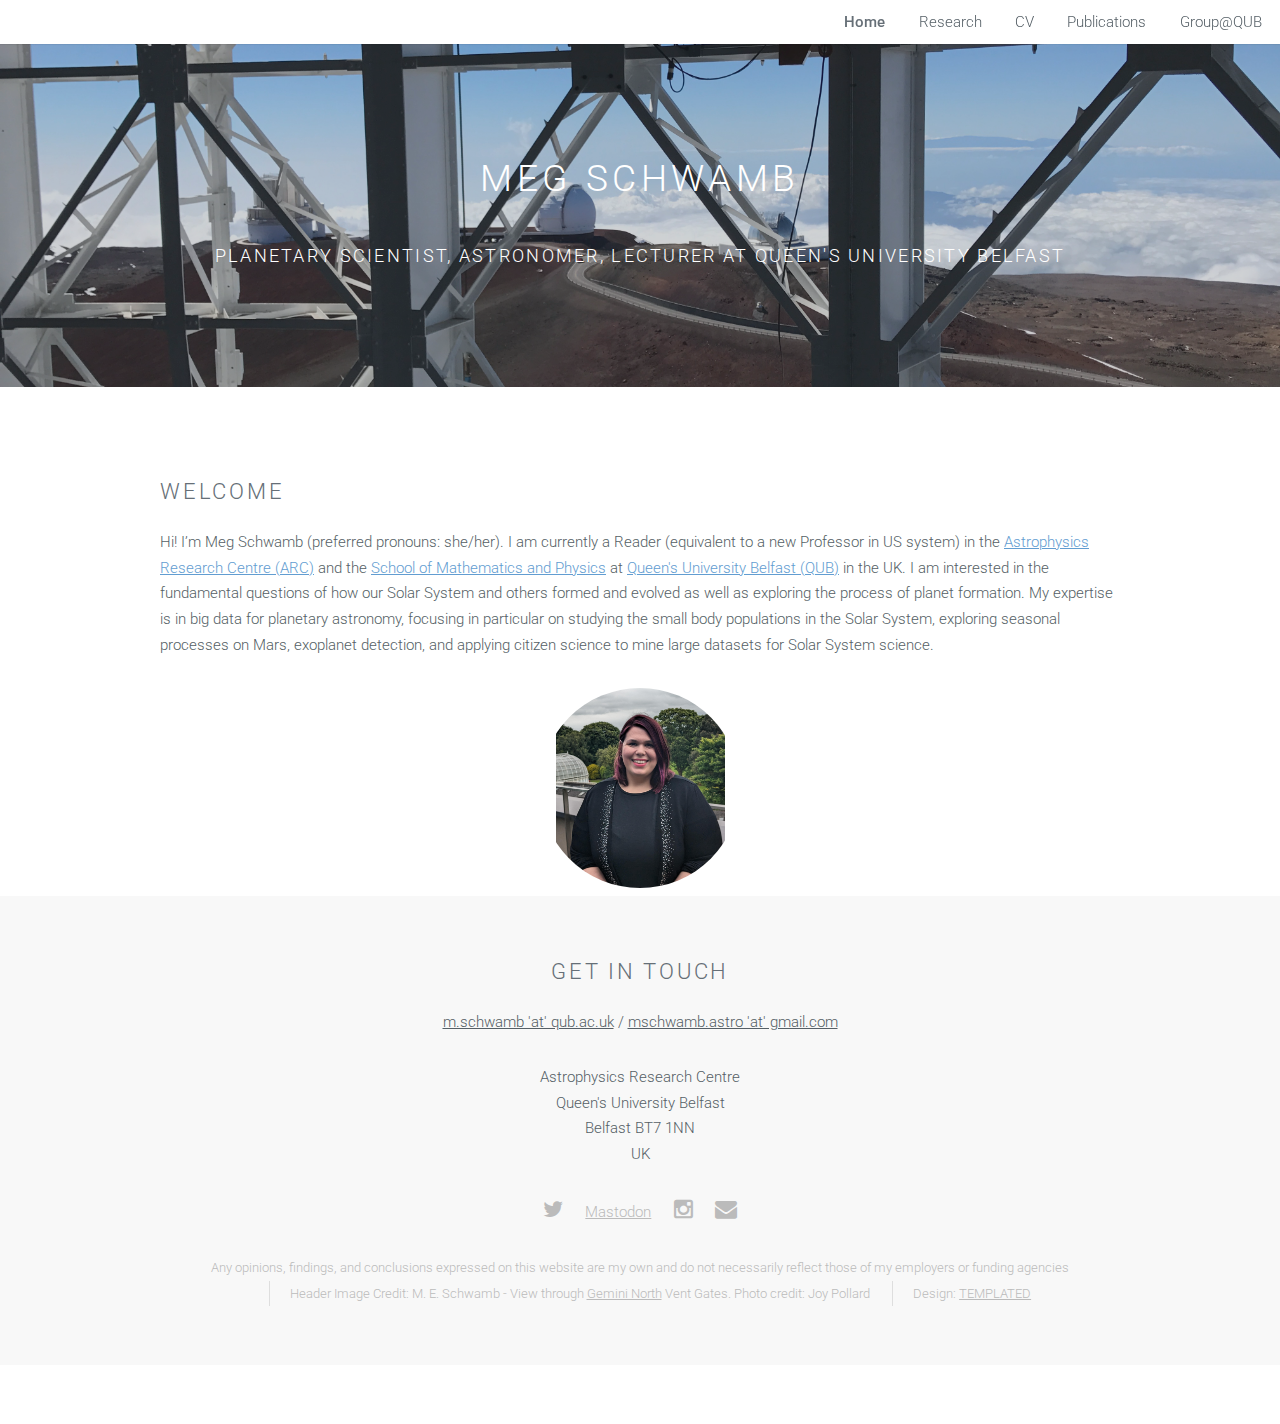
==== commit 86ba092a: "Update index.html" ====
--- a/index.html
+++ b/index.html
@@ -55,7 +55,7 @@
 					<div class="row">
 							<section>
 								<h2>Welcome</h2>
-								Hi! I’m Meg Schwamb (preferred pronouns: she/her). I am currently a Reader (equivalent of an Associate Professor in US system) in the
+								Hi! I’m Meg Schwamb (preferred pronouns: she/her). I am currently a Reader (equivalent to a new Professor in US system) in the
 								 <a href="https://www.qub.ac.uk/research-centres/astrophysics-research-centre/"> Astrophysics Research Centre (ARC)</a> and the 
 								<a href="http://www.qub.ac.uk/schools/SchoolofMathematicsandPhysics/">School of Mathematics and Physics</a> at
 								 <a href="https://www.qub.ac.uk/">Queen's University Belfast (QUB)</a> in the UK.  
